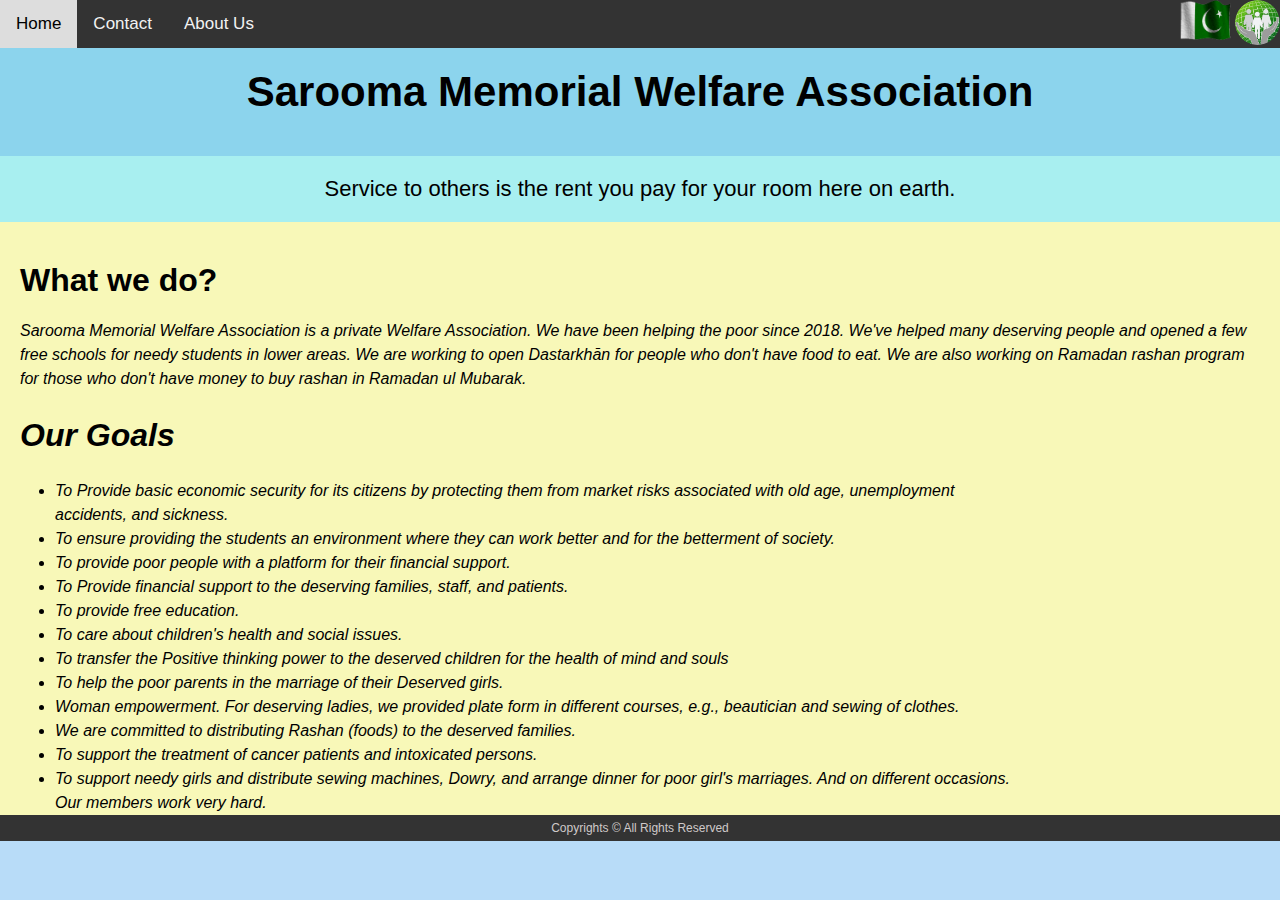
==== index.html @ 1d82fe00 "Update and rename Index.html to index.html" ====
<!DOCTYPE html>
<html lang="en">

<head>
    <meta charset="UTF-8">
    <meta http-equiv="X-UA-Compatible" content="IE=edge">
    <meta name="viewport" content="width=device-width, initial-scale=1.0">
    <link rel="stylesheet" href="Css/Style.css">
    <link rel="stylesheet" href="Css/media.css">
    <link class="oplo" rel="shortcut icon" href="dataImage/sarooma0.jpg" type="image/x-icon">
    <title>Sarooma Memorial Welfare Association</title>
</head>

<body>

    <!-- Navigation bar -->
    <div class="wrapper">
        <nav class="navbar">
            <a class="active" href="index.html">Home</a>
            <a href="contact.html">Contact</a>
            <a href="about.html">About Us</a>
            <img id="logo" src="dataImage/sarooma0.jpg" alt="logo">
            <img id="flag" src="dataImage/flag_pk.gif" alt="A Pakistan Flag">
        </nav>

    </div>
    <br>
    <!-- Container which contains all stuff -->

    <div class="container">

        <!-- section1 which contains heading and motto -->

        <div class="sections" id="section1">
            <div id="mainHeading">
                <h1>Sarooma Memorial Welfare Association</h1>
            </div>
            <div>
                <p class="motto">Service to others is the rent you pay for your room here on earth.</p>
            </div>
        </div>
    </div>

    <!-- section2 which contains information about organization  -->

    <div class="sections" id="section2">
        <div id="aboutUs">
            <h1 class="headings">What we do?</h1>
            <p id="aboutPara">
                Sarooma Memorial Welfare Association is a private Welfare Association. We have been helping the poor since 2018. We've helped many deserving people and opened a few free schools for needy students in lower areas. We are working to open Dastarkhān for
                people who don't have food to eat. We are also working on Ramadan rashan program for those who don't have money to buy rashan in Ramadan ul Mubarak.
            </p>
        </div>
    </div>

    <!-- section3 contains aims or goals of organization -->

    <div class="sections" id="section3">

        <div id="aimSec">
            <h1 class="headings">Our Goals</h1>
            <div class="aimPara">
                <p>
                    <ul id="aimList">
                        <li>To Provide basic economic security for its citizens by protecting them from market risks associated with old age, unemployment <br>accidents, and sickness.</li>
                        <li>To ensure providing the students an environment where they can work better and for the betterment of society.</li>
                        <li>To provide poor people with a platform for their financial support.</li>
                        <li>To Provide financial support to the deserving families, staff, and patients.</li>
                        <li>To provide free education.</li>
                        <li>To care about children's health and social issues.</li>
                        <li>To transfer the Positive thinking power to the deserved children for the health of mind and souls</li>
                        <li>To help the poor parents in the marriage of their Deserved girls.</li>
                        <li>Woman empowerment. For deserving ladies, we provided plate form in different courses, e.g., beautician and sewing of clothes.</li>
                        <li>We are committed to distributing Rashan (foods) to the deserved families.</li>
                        <li>To support the treatment of cancer patients and intoxicated persons.</li>
                        <li>To support needy girls and distribute sewing machines, Dowry, and arrange dinner for poor girl's marriages. And on different occasions. <br> Our members work very hard.</li>
                    </ul>
                </p>
            </div>
        </div>

    </div>
    <!-- the copyright thing -->

    <div class="copyright">
        Copyrights &copy; All Rights Reserved
    </div>

</body>

</html>
---- Css/Style.css ----
* {
    margin: 0%;
    padding: 0%;
}

body {
    font-family: 'Franklin Gothic Medium', 'Arial Narrow', Arial, sans-serif;
    background-color: rgba(137, 196, 244, 0.6);
    height: 100%;
}


/* Navigation Bar */

.navbar {
    z-index: 4;
    position: fixed;
    display: block;
    width: 100%;
    background-color: #333;
    overflow: hidden;
}

.navbar a {
    float: left;
    color: #f2f2f2;
    text-align: center;
    padding: 14px 16px;
    text-decoration: none;
    font-size: 17px;
    height: 70%;
}

.active {
    background-color: #04aa6d;
}

#logo {
    height: 45px;
    float: right;
    border-radius: 50px;
}

#flag {
    height: 40px;
    float: right;
}


/* Change the color of links on hover */

.navbar a:hover {
    background-color: #ddd;
    color: black;
}


/* Nabvar end */


/* container or webpage below navbar */

.container {
    margin-top: 30px;
    display: grid;
    grid-auto-flow: row;
}

.sections {
    height: 200px;
    /* border: #333 solid; */
}


/* section1 starts from here */

#section1 {
    height: 100%;
    background-color: rgb(140 212 237);
}

#mainHeading {
    margin-left: 10px;
    margin-right: 10px;
    padding-top: 20px;
    padding-bottom: 20px;
    font-size: 21px;
    text-align: center;
}

.motto {
    margin-top: 20px;
    font-size: 22px;
    padding-top: 20px;
    padding-bottom: 20px;
    text-align: center;
    background-color: #a8eff0;
}


/* section1 end */


/* section2 starts here */

#section2 {
    background-color: rgb(248, 248, 184);
    height: 100%;
}

#aboutUs {
    padding-top: 40px;
    margin-left: 20px;
    margin-right: 20px;
}

#aboutPara {
    padding-top: 20px;
    font-style: italic;
    line-height: 1.5;
}


/* section2 end */


/* section3 starts */

#section3 {
    background-color: rgb(248, 248, 184);
    height: 100%;
}


/* aimSec = whole element */

#aimSec {
    padding-top: 20px;
    margin-left: 20px;
    margin-right: 20px;
    border-radius: 10px;
    font-style: italic;
    line-height: 1.5;
}

.aimPara {
    margin-left: 20px;
    padding-top: 20px;
    padding-left: 15px;
}


/* The copyright thing */

.copyright {
    clear: both;
    text-align: center;
    font-size: 12px;
    height: 100%;
    padding: 6px;
    box-sizing: border-box;
    background-color: #333;
    color: #cfc9c9;
}


/* -------------------------------------------------------------------------------------------------------------------------------------------------------- */


/* aboutUs tab */

#io {
    margin-top: 50px;
    text-align: center;
}

.boxContainer {
    overflow: hidden;
    height: 100%;
    display: grid;
    margin-top: 30px;
    grid-template-columns: 1fr 1fr;
    justify-items: center;
    justify-content: center;
    row-gap: 8px;
    column-gap: 8px;
}

.cardBox {
    height: 250px;
    display: grid;
    grid-auto-flow: column;
    grid-template-columns: 180px 120px 250px;
    border: #333 solid;
    border-radius: 10px;
    box-sizing: border-box;
    background-color: rgb(140 212 237);
}

.card {
    display: flex;
    height: 100%;
    width: 100%;
    font-size: 17px;
}

.cardImg {
    justify-content: center;
    align-items: center;
}

.cardInfo {
    justify-content: center;
    align-items: center;
}

.cardInfo2 {
    margin-top: 93px;
    margin-left: 8px;
}

.img5 {
    height: 160px;
    width: 160px;
    object-fit: cover;
    border-radius: 100px;
}


/* ------------------------------------------------------------------------------------------------------------------------ */


/* contact page */

.container2 {
    margin-top: 30vh;
    display: grid;
    grid-auto-flow: column;
    justify-content: center;
    row-gap: 200px;
}

.pt1 {
    /* padding: 20px; */
}

.logos {
    margin-top: 6px;
    border-radius: 100px;
    height: 60px;
}

#fbLogo {
    border-radius: 200px;
}

#whatsappLogo {
    /* height: 43px; */
}

.pt2 {
    padding-left: 20px;
    font-size: 30px;
}

.pt3 {
    font-size: 30px;
    padding-left: 20px;
}

.social {
    margin-top: 17px;
}

#fb,
#insta,
#twitter {
    margin-top: 35px;
}

.socialLinks {
    margin-top: 17px;
}

.socialLinks a:link,
.socialLinks a:hover,
.socialLinks a:visited {
    color: black;
    text-decoration: none;
}

#fbLink,
#instaLink,
#twitterLink {
    margin-top: 35px;
}
.copyright-4{
    clear: both;
    text-align: center;
    font-size: 12px;
    padding: 6px;
    box-sizing: border-box;
    background-color: #333;
    color: #cfc9c9;
    margin-top: 160px;
    height: 70px;
    font-size: 30px;
    }
    /* .socialLink {
        text-align: center;

    } */
---- Css/media.css ----
/* Media queries */


/* tablet OR Mobile Landscape View */

@media (max-width:750px) {
    /* home tab */
    #section1 {
        height: 100%;
    }
    #mainHeading {
        font-size: 12.5px;
    }
    .headings {
        font-size: 25px
    }
    .aimPara {
        padding-left: 0px;
    }
    .motto {
        margin-top: 15px;
        font-size: 20px;
    }
    /* aboutUs tab */
    .boxContainer {
        grid-template-columns: 1fr 1fr;
    }
    .cardBox {
        height: 200px;
        /* width: 350px; */
        grid-template-columns: 100px 100px 135px;
    }
    .img5 {
        height: 100px;
        width: 100px;
    }
    .card {
        font-size: 13px;
    }
    .cardInfo {
        margin-left: 2px;
    }
    .cardInfo2 {
        margin-top: 75px;
    }
    .copyright-4 {
        margin-top: 190px;
        height: 254px;
    }
}


/* Mobile view */

@media (max-width:450px) {
    /* home tab */
    #flag {
        display: none;
    }
    .sections {
        font-size: 15px;
    }
    #section1 {
        height: 100%;
    }
    #mainHeading {
        font-size: 10px;
    }
    .headings {
        font-size: 20px
    }
    .motto {
        margin-top: 0px;
        padding: 10px;
        font-size: 15px;
    }
    #aboutUs {
        margin-left: 10px;
        margin-right: 10px;
    }
    #aimSec {
        margin-left: 10px;
        margin-right: 10px;
    }
    .aimPara {
        padding-left: 0px;
    }
    .copyright {
        font-size: 10px;
    }
    /* aboutUs tab */
    .boxContainer {
        grid-template-columns: 1fr;
    }
    .cardBox {
        height: 200px;
        /* width: 350px; */
        grid-template-columns: 100px 100px 135px;
    }
    .img5 {
        height: 100px;
        width: 100px;
    }
    .card {
        font-size: 13px;
    }
    .cardInfo {
        margin-left: 2px;
    }
    .cardInfo2 {
        margin-top: 75px;
    }
    .copyright-4 {
        height: 150px;
        width: 450px;
        margin-top: 411px;
        /* padding-top: 100px; */
    }
    .container2 {
        height: 150px;
         width: 150px;
        margin-left: 149px;
    }
    .pt2 {
        /* padding-left: 26px; */
        font-size: 26px;
    }
    
    .pt3 {
        font-size: 20px;
        padding-left: 20px;
    }
    .logos {
        height: 56px;
    }
}


/* For ultra small mobiles */

@media (max-width:364px) {
    /* home tab */
    /*  */
    /* aboutUs tab */
    .cardBox {
        height: 200px;
        width: 300px;
        grid-template-columns: 100px 90px 95px;
    }
    .copyright-4 {
        height: 123px;
        width: 450px;
        margin-top: 261px;
    }
    .container2 {
        height: 150px;
         width: 150px;
        margin-left: 140px;
    }
    .pt2 {
        padding-left: 20px;
        font-size: 20px;
    }
    
    .pt3 {
        font-size: 17px;
        padding-left: 20px;
    }
    .logos {
        height: 50px;
    }
}
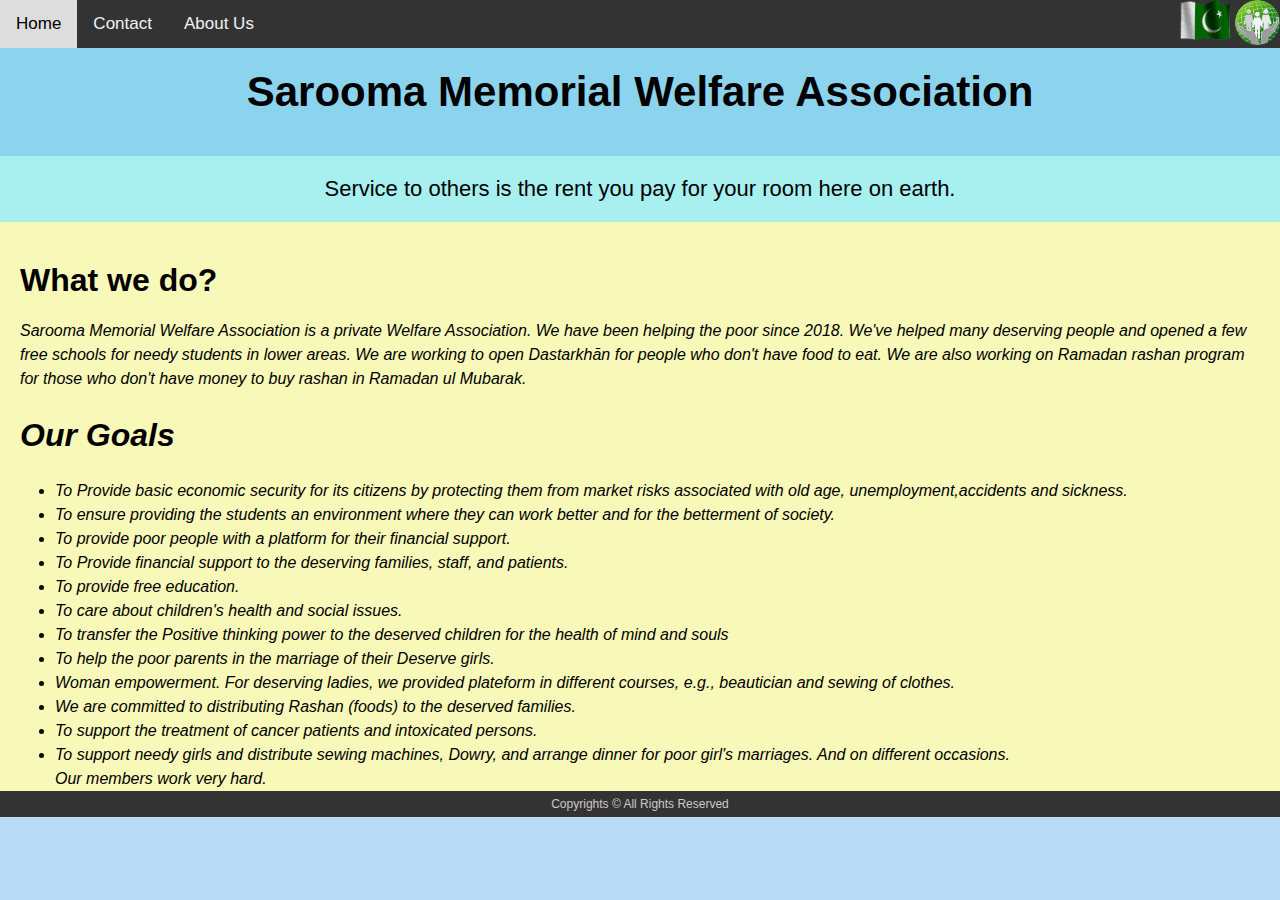
==== commit 13d3b9c5: "Update index.html" ====
--- a/index.html
+++ b/index.html
@@ -62,15 +62,15 @@
             <div class="aimPara">
                 <p>
                     <ul id="aimList">
-                        <li>To Provide basic economic security for its citizens by protecting them from market risks associated with old age, unemployment <br>accidents, and sickness.</li>
+                        <li>To Provide basic economic security for its citizens by protecting them from market risks associated with old age, unemployment,accidents and sickness.</li>
                         <li>To ensure providing the students an environment where they can work better and for the betterment of society.</li>
                         <li>To provide poor people with a platform for their financial support.</li>
                         <li>To Provide financial support to the deserving families, staff, and patients.</li>
                         <li>To provide free education.</li>
                         <li>To care about children's health and social issues.</li>
                         <li>To transfer the Positive thinking power to the deserved children for the health of mind and souls</li>
-                        <li>To help the poor parents in the marriage of their Deserved girls.</li>
-                        <li>Woman empowerment. For deserving ladies, we provided plate form in different courses, e.g., beautician and sewing of clothes.</li>
+                        <li>To help the poor parents in the marriage of their Deserve girls.</li>
+                        <li>Woman empowerment. For deserving ladies, we provided plateform in different courses, e.g., beautician and sewing of clothes.</li>
                         <li>We are committed to distributing Rashan (foods) to the deserved families.</li>
                         <li>To support the treatment of cancer patients and intoxicated persons.</li>
                         <li>To support needy girls and distribute sewing machines, Dowry, and arrange dinner for poor girl's marriages. And on different occasions. <br> Our members work very hard.</li>
--- a/Css/Style.css
+++ b/Css/Style.css
@@ -294,19 +294,8 @@
 #twitterLink {
     margin-top: 35px;
 }
-.copyright-4{
-    clear: both;
-    text-align: center;
-    font-size: 12px;
-    padding: 6px;
-    box-sizing: border-box;
-    background-color: #333;
-    color: #cfc9c9;
-    margin-top: 160px;
-    height: 70px;
-    font-size: 30px;
-    }
+
     /* .socialLink {
         text-align: center;
 
-    } */+    } */
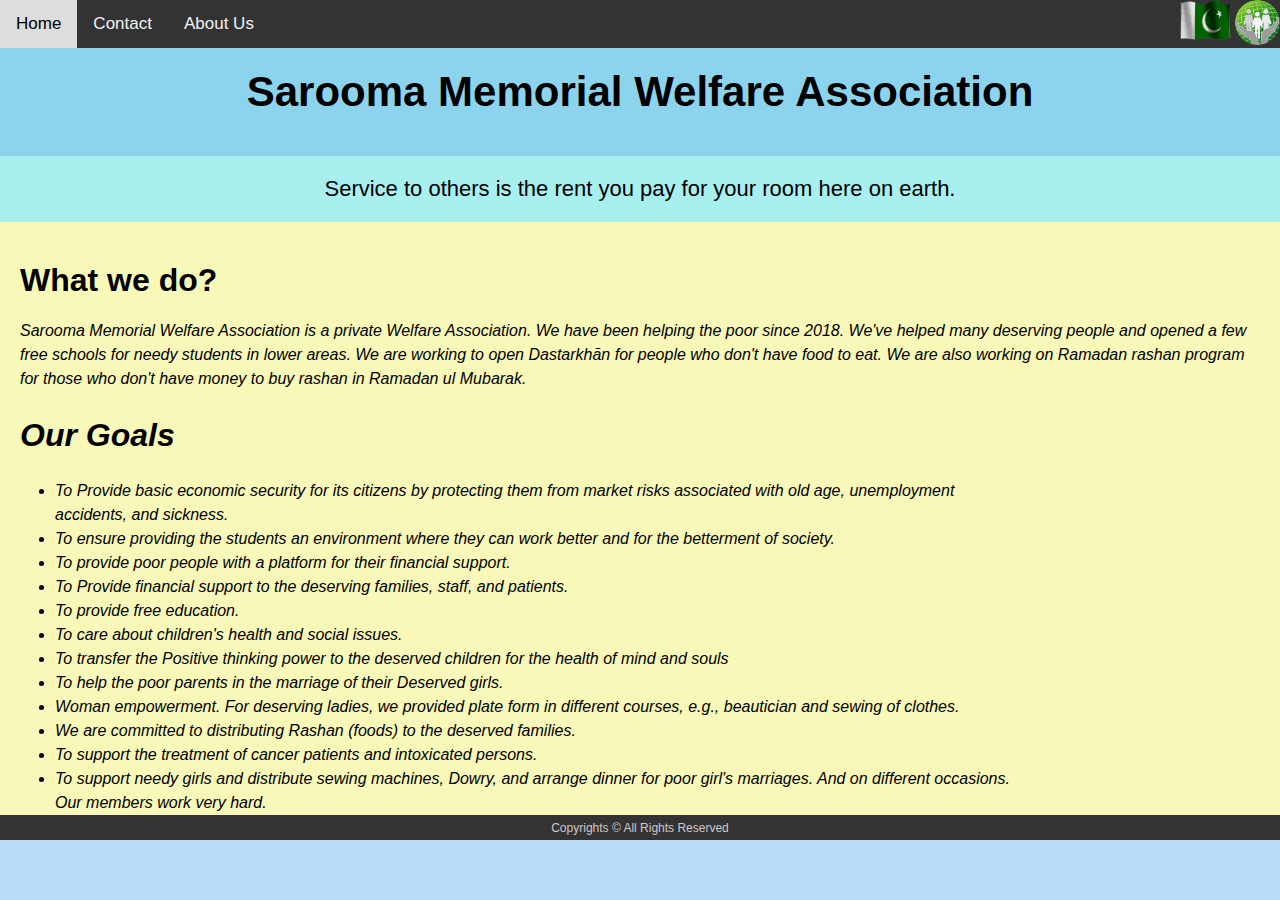
==== commit 9c405135: "Update index.html" ====
--- a/index.html
+++ b/index.html
@@ -62,15 +62,15 @@
             <div class="aimPara">
                 <p>
                     <ul id="aimList">
-                        <li>To Provide basic economic security for its citizens by protecting them from market risks associated with old age, unemployment,accidents and sickness.</li>
+                        <li>To Provide basic economic security for its citizens by protecting them from market risks associated with old age, unemployment <br>accidents, and sickness.</li>
                         <li>To ensure providing the students an environment where they can work better and for the betterment of society.</li>
                         <li>To provide poor people with a platform for their financial support.</li>
                         <li>To Provide financial support to the deserving families, staff, and patients.</li>
                         <li>To provide free education.</li>
                         <li>To care about children's health and social issues.</li>
                         <li>To transfer the Positive thinking power to the deserved children for the health of mind and souls</li>
-                        <li>To help the poor parents in the marriage of their Deserve girls.</li>
-                        <li>Woman empowerment. For deserving ladies, we provided plateform in different courses, e.g., beautician and sewing of clothes.</li>
+                        <li>To help the poor parents in the marriage of their Deserved girls.</li>
+                        <li>Woman empowerment. For deserving ladies, we provided plate form in different courses, e.g., beautician and sewing of clothes.</li>
                         <li>We are committed to distributing Rashan (foods) to the deserved families.</li>
                         <li>To support the treatment of cancer patients and intoxicated persons.</li>
                         <li>To support needy girls and distribute sewing machines, Dowry, and arrange dinner for poor girl's marriages. And on different occasions. <br> Our members work very hard.</li>
@@ -81,11 +81,11 @@
 
     </div>
     <!-- the copyright thing -->
-
-    <div class="copyright">
-        Copyrights &copy; All Rights Reserved
-    </div>
-
+    <footer id="footer">
+        <div class="copyright">
+            Copyrights &copy; All Rights Reserved
+        </div>
+    </footer>
 </body>
 
 </html>
--- a/Css/Style.css
+++ b/Css/Style.css
@@ -16,7 +16,7 @@
     z-index: 4;
     position: fixed;
     display: block;
-    width: 100%;
+    width: 100vw;
     background-color: #333;
     overflow: hidden;
 }
@@ -152,14 +152,18 @@
 
 /* The copyright thing */
 
+#footer {
+    position: relative;
+    clear: both;
+}
+
 .copyright {
-    clear: both;
+    background-color: #333;
     text-align: center;
     font-size: 12px;
-    height: 100%;
+    height: 25px;
     padding: 6px;
     box-sizing: border-box;
-    background-color: #333;
     color: #cfc9c9;
 }
 
@@ -235,13 +239,10 @@
 .container2 {
     margin-top: 30vh;
     display: grid;
+    height: 63.5vh;
     grid-auto-flow: column;
     justify-content: center;
-    row-gap: 200px;
-}
-
-.pt1 {
-    /* padding: 20px; */
+    /* padding-bottom: 141px; */
 }
 
 .logos {
@@ -252,10 +253,6 @@
 
 #fbLogo {
     border-radius: 200px;
-}
-
-#whatsappLogo {
-    /* height: 43px; */
 }
 
 .pt2 {
@@ -295,7 +292,8 @@
     margin-top: 35px;
 }
 
-    /* .socialLink {
+
+/* .socialLink {
         text-align: center;
 
     } */
--- a/Css/media.css
+++ b/Css/media.css
@@ -43,130 +43,115 @@
     .cardInfo2 {
         margin-top: 75px;
     }
-    .copyright-4 {
-        margin-top: 190px;
-        height: 254px;
+    /* Mobile view */
+    @media (max-width:450px) {
+        /* home tab */
+        #flag {
+            display: none;
+        }
+        .sections {
+            font-size: 15px;
+        }
+        #section1 {
+            height: 100%;
+        }
+        #mainHeading {
+            font-size: 10px;
+        }
+        .headings {
+            font-size: 20px
+        }
+        .motto {
+            margin-top: 0px;
+            padding: 10px;
+            font-size: 15px;
+        }
+        #aboutUs {
+            margin-left: 10px;
+            margin-right: 10px;
+        }
+        #aimSec {
+            margin-left: 10px;
+            margin-right: 10px;
+        }
+        .aimPara {
+            padding-left: 0px;
+        }
+        .copyright {
+            font-size: 10px;
+        }
+        /* aboutUs tab */
+        .boxContainer {
+            grid-template-columns: 1fr;
+        }
+        .cardBox {
+            height: 200px;
+            /* width: 350px; */
+            grid-template-columns: 100px 100px 135px;
+        }
+        .img5 {
+            height: 100px;
+            width: 100px;
+        }
+        .card {
+            font-size: 13px;
+        }
+        .cardInfo {
+            margin-left: 2px;
+        }
+        .cardInfo2 {
+            margin-top: 75px;
+        }
+        /* contact tab */
+        .container2 {
+            margin-top: 22vh;
+            height: 72vh;
+            /* width: 150px; */
+            margin-left: 10px;
+            margin-right: 10px;
+        }
+        .pt2 {
+            margin-left: -10px;
+            font-size: 16px;
+        }
+        .pt3 {
+            margin-left: -10px;
+            font-size: 16px;
+        }
+        .logos {
+            height: 43px;
+        }
+        .copyright {
+            padding-bottom: 35px;
+        }
+    }
+    /* For ultra small mobiles like iphone 4 */
+    @media (max-width:364px) {
+        /* home tab */
+        /*  */
+        /* aboutUs tab */
+        .cardBox {
+            height: 200px;
+            width: 300px;
+            grid-template-columns: 100px 90px 95px;
+        }
+        /* contact tab */
+        .container2 {
+            height: 70vh;
+            /* width: 150px; */
+            margin-left: 10px;
+            margin-right: 10px;
+        }
+        .pt2 {
+            margin-left: -10px;
+            font-size: 16px;
+        }
+        .pt3 {
+            margin-left: -10px;
+            font-size: 16px;
+        }
+        .logos {
+            height: 43px;
+        }
     }
 }
-
-
-/* Mobile view */
-
-@media (max-width:450px) {
-    /* home tab */
-    #flag {
-        display: none;
-    }
-    .sections {
-        font-size: 15px;
-    }
-    #section1 {
-        height: 100%;
-    }
-    #mainHeading {
-        font-size: 10px;
-    }
-    .headings {
-        font-size: 20px
-    }
-    .motto {
-        margin-top: 0px;
-        padding: 10px;
-        font-size: 15px;
-    }
-    #aboutUs {
-        margin-left: 10px;
-        margin-right: 10px;
-    }
-    #aimSec {
-        margin-left: 10px;
-        margin-right: 10px;
-    }
-    .aimPara {
-        padding-left: 0px;
-    }
-    .copyright {
-        font-size: 10px;
-    }
-    /* aboutUs tab */
-    .boxContainer {
-        grid-template-columns: 1fr;
-    }
-    .cardBox {
-        height: 200px;
-        /* width: 350px; */
-        grid-template-columns: 100px 100px 135px;
-    }
-    .img5 {
-        height: 100px;
-        width: 100px;
-    }
-    .card {
-        font-size: 13px;
-    }
-    .cardInfo {
-        margin-left: 2px;
-    }
-    .cardInfo2 {
-        margin-top: 75px;
-    }
-    .copyright-4 {
-        height: 150px;
-        width: 450px;
-        margin-top: 411px;
-        /* padding-top: 100px; */
-    }
-    .container2 {
-        height: 150px;
-         width: 150px;
-        margin-left: 149px;
-    }
-    .pt2 {
-        /* padding-left: 26px; */
-        font-size: 26px;
-    }
-    
-    .pt3 {
-        font-size: 20px;
-        padding-left: 20px;
-    }
-    .logos {
-        height: 56px;
-    }
-}
-
-
-/* For ultra small mobiles */
-
-@media (max-width:364px) {
-    /* home tab */
-    /*  */
-    /* aboutUs tab */
-    .cardBox {
-        height: 200px;
-        width: 300px;
-        grid-template-columns: 100px 90px 95px;
-    }
-    .copyright-4 {
-        height: 123px;
-        width: 450px;
-        margin-top: 261px;
-    }
-    .container2 {
-        height: 150px;
-         width: 150px;
-        margin-left: 140px;
-    }
-    .pt2 {
-        padding-left: 20px;
-        font-size: 20px;
-    }
-    
-    .pt3 {
-        font-size: 17px;
-        padding-left: 20px;
-    }
-    .logos {
-        height: 50px;
-    }
-}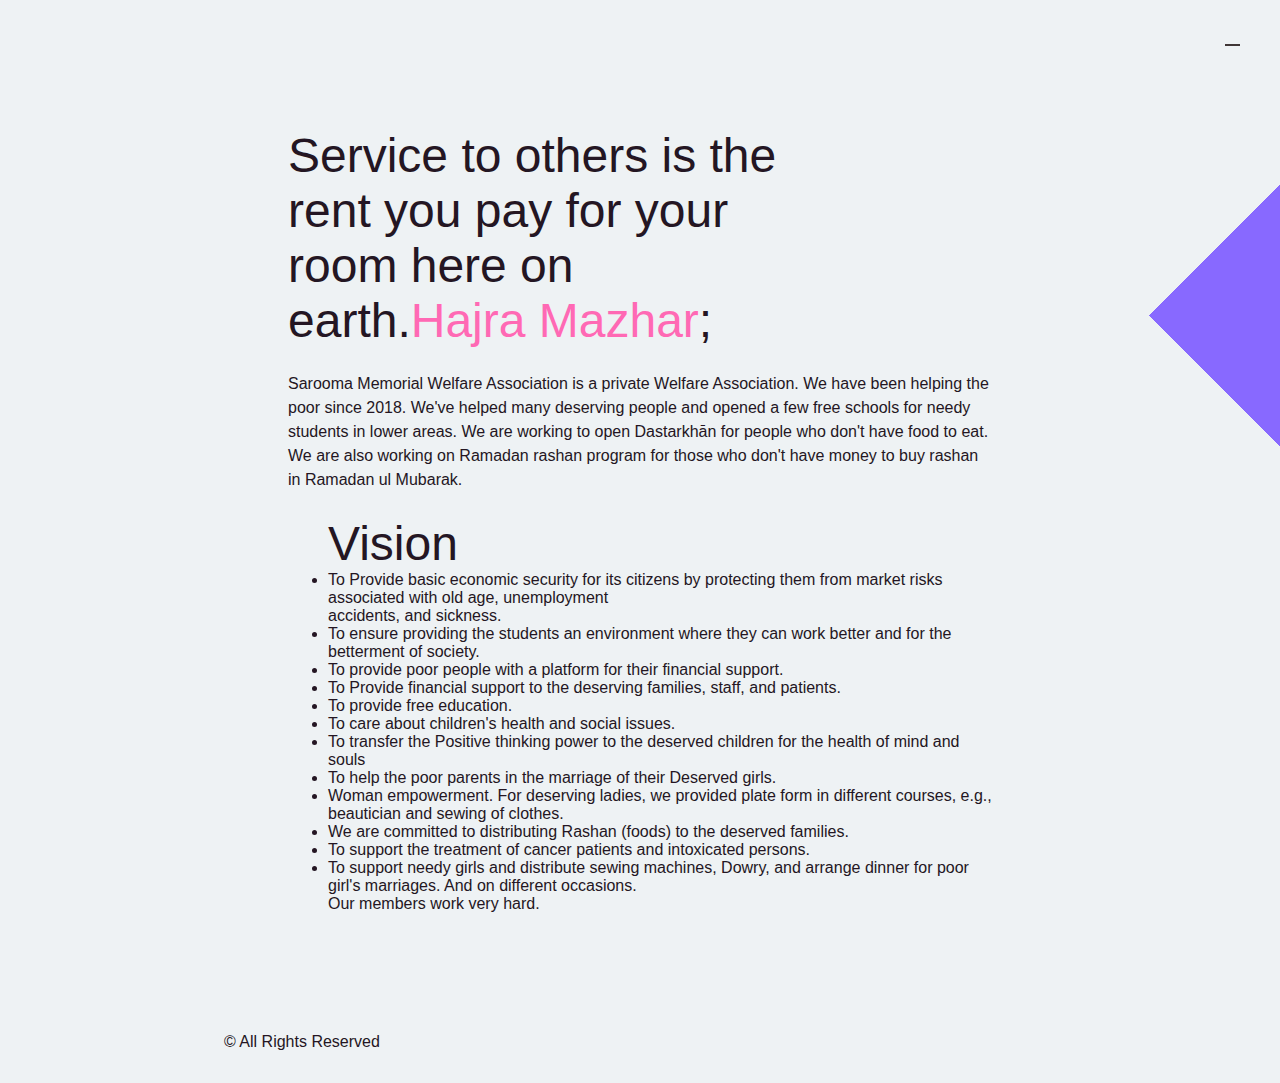
==== commit 80df1832: "Add files via upload" ====
--- a/index.html
+++ b/index.html
@@ -1,91 +1,108 @@
 <!DOCTYPE html>
 <html lang="en">
-
 <head>
     <meta charset="UTF-8">
     <meta http-equiv="X-UA-Compatible" content="IE=edge">
     <meta name="viewport" content="width=device-width, initial-scale=1.0">
-    <link rel="stylesheet" href="Css/Style.css">
-    <link rel="stylesheet" href="Css/media.css">
+    <link rel="stylesheet" href="css/Style.css">
     <link class="oplo" rel="shortcut icon" href="dataImage/sarooma0.jpg" type="image/x-icon">
     <title>Sarooma Memorial Welfare Association</title>
 </head>
-
 <body>
-
-    <!-- Navigation bar -->
-    <div class="wrapper">
-        <nav class="navbar">
-            <a class="active" href="index.html">Home</a>
-            <a href="contact.html">Contact</a>
-            <a href="about.html">About Us</a>
-            <img id="logo" src="dataImage/sarooma0.jpg" alt="logo">
-            <img id="flag" src="dataImage/flag_pk.gif" alt="A Pakistan Flag">
-        </nav>
-
-    </div>
-    <br>
-    <!-- Container which contains all stuff -->
-
-    <div class="container">
-
-        <!-- section1 which contains heading and motto -->
-
-        <div class="sections" id="section1">
-            <div id="mainHeading">
-                <h1>Sarooma Memorial Welfare Association</h1>
-            </div>
-            <div>
-                <p class="motto">Service to others is the rent you pay for your room here on earth.</p>
-            </div>
-        </div>
-    </div>
-
-    <!-- section2 which contains information about organization  -->
-
-    <div class="sections" id="section2">
-        <div id="aboutUs">
-            <h1 class="headings">What we do?</h1>
-            <p id="aboutPara">
-                Sarooma Memorial Welfare Association is a private Welfare Association. We have been helping the poor since 2018. We've helped many deserving people and opened a few free schools for needy students in lower areas. We are working to open Dastarkhān for
-                people who don't have food to eat. We are also working on Ramadan rashan program for those who don't have money to buy rashan in Ramadan ul Mubarak.
-            </p>
-        </div>
-    </div>
-
-    <!-- section3 contains aims or goals of organization -->
-
-    <div class="sections" id="section3">
-
-        <div id="aimSec">
-            <h1 class="headings">Our Goals</h1>
-            <div class="aimPara">
-                <p>
-                    <ul id="aimList">
-                        <li>To Provide basic economic security for its citizens by protecting them from market risks associated with old age, unemployment <br>accidents, and sickness.</li>
-                        <li>To ensure providing the students an environment where they can work better and for the betterment of society.</li>
-                        <li>To provide poor people with a platform for their financial support.</li>
-                        <li>To Provide financial support to the deserving families, staff, and patients.</li>
-                        <li>To provide free education.</li>
-                        <li>To care about children's health and social issues.</li>
-                        <li>To transfer the Positive thinking power to the deserved children for the health of mind and souls</li>
-                        <li>To help the poor parents in the marriage of their Deserved girls.</li>
-                        <li>Woman empowerment. For deserving ladies, we provided plate form in different courses, e.g., beautician and sewing of clothes.</li>
-                        <li>We are committed to distributing Rashan (foods) to the deserved families.</li>
-                        <li>To support the treatment of cancer patients and intoxicated persons.</li>
-                        <li>To support needy girls and distribute sewing machines, Dowry, and arrange dinner for poor girl's marriages. And on different occasions. <br> Our members work very hard.</li>
-                    </ul>
-                </p>
-            </div>
-        </div>
-
-    </div>
-    <!-- the copyright thing -->
-    <footer id="footer">
-        <div class="copyright">
-            Copyrights &copy; All Rights Reserved
-        </div>
-    </footer>
+    <nav class="nav">
+        <input class="nav__trigger-input" type="checkbox" id="trigger" aria-label="open the navigation"/>
+        <label class="nav__trigger-finger" for="trigger" style="color:rgb(63, 54, 54) ;">
+          <span></i></span>
+        </label>
+        <ul class="nav__list">
+          <li class="nav__item">
+            <a href="index.html" class="nav__link">
+              <span class="nav__text">
+                Home
+              </span>
+            </a>
+          </li>
+          <li class="nav__item">
+            <a href="contact info.html" class="nav__link">
+              <span class="nav__text">
+                Contact Us
+              </span>
+            </a>
+            <input class="nav__submenu-trigger-input" type="checkbox" id="submenu-trigger" />
+            <label class="nav__submenu-trigger-finger" for="submenu-trigger"></label>
+            <ul class="nav__list-child">
+              <li class="nav__item">
+                <a href="#hoi" class="nav__link">
+                  <span class="nav__text">
+                    About me
+                  </span>
+                </a>
+              </li>
+              <li class="nav__item">
+                <a href="#hoi" class="nav__link">
+                  <span class="nav__text">
+                    About meerkats
+                  </span>
+                </a>
+              </li>
+            </ul>
+          </li>
+          <!-- <li class="nav__item">
+            <a href="events.html" class="nav__link">
+              <span class="nav__text">
+                Events
+              </span>
+            </a>
+          </li> -->
+          <li class="nav__item">
+            <a href="about us.html" class="nav__link">
+              <span class="nav__text">
+                About Us 
+              </span>
+            </a>
+          </li>
+          <!-- <li class="nav__item">
+            <a href="#hoi" class="nav__link">
+              <span class="nav__text">
+                Contact
+              </span>
+            </a>
+          </li> -->
+        </ul>
+      </nav>
+      
+      <main>
+        <h1>
+            Service to others is the rent you pay for your room here on earth.<span>Hajra Mazhar</span>;
+        </h1>
+        <p>
+            Sarooma Memorial Welfare Association is a private Welfare Association. We have been helping the poor since 2018. We've helped many deserving people and opened a few free schools for needy students in lower areas. We are working to open Dastarkhān for people who don't have food to eat. We are also working on Ramadan rashan program for those who don't have money to buy rashan in Ramadan ul Mubarak.
+            
+        </p>
+        <p>
+          <ul id="aimList">
+            <h1>Vision</h1>
+            <li>To Provide basic economic security for its citizens by protecting them from market risks associated with old age, unemployment <br>accidents, and sickness.</li>
+            <li>To ensure providing the students an environment where they can work better and for the betterment of society.</li>
+            <li>To provide poor people with a platform for their financial support.</li>
+            <li>To Provide financial support to the deserving families, staff, and patients.</li>
+            <li>To provide free education.</li>
+            <li>To care about children's health and social issues.</li>
+            <li>To transfer the Positive thinking power to the deserved children for the health of mind and souls</li>
+            <li>To help the poor parents in the marriage of their Deserved girls.</li>
+            <li>Woman empowerment. For deserving ladies, we provided plate form in different courses, e.g., beautician and sewing of clothes.</li>
+            <li>We are committed to distributing Rashan (foods) to the deserved families.</li>
+            <li>To support the treatment of cancer patients and intoxicated persons.</li>
+            <li>To support needy girls and distribute sewing machines, Dowry, and arrange dinner for poor girl's marriages. And on different occasions. <br> Our members work very hard.</li>
+        </ul>
+        </p>
+        <p>
+ 
+        </p>
+      </main>
+      &#169;
+      
+      
+      All Rights Reserved
 </body>
-
-</html>
+</html>--- a/css/Style.css
+++ b/css/Style.css
@@ -0,0 +1,427 @@
+body{
+  background-color: skyblue;
+}
+* {
+  margin: 0;
+  box-sizing: border-box;
+  font-family: HelveticaNeue, Helvetica, sans-serif;
+}
+.nav {
+  color: white;
+}
+.nav__trigger-finger {
+  position: fixed;
+  top: 0;
+  right: 0;
+  z-index: 10;
+  display: flex;
+  align-items: center;
+  width: 15px;
+  height: 10px;
+  margin: 40px;
+  color: rgb(49, 14, 32);
+}
+.nav__trigger-finger::before {
+
+  position: absolute;
+  top: -5px;
+  left: -5px;
+  bottom: -5px;
+  right: -5px;
+  background: hotpink;
+  opacity: 0;
+  z-index: -1;
+  transition: opacity 0.3s cubic-bezier(0.75, 0, 0.25, 1);
+}
+.nav__trigger-finger span {
+  display: block;
+  width: 100%;
+  height: 2px;
+  transition: transform 1s cubic-bezier(0.75, 0, 0.25, 1);
+  background: currentColor;
+}
+.nav__trigger-finger span::before, .nav__trigger-finger span::after {
+ 
+  position: absolute;
+  left: 0;
+  right: 0;
+  display: block;
+  height: 2px;
+  background: currentColor;
+  transition: transform 0.4s cubic-bezier(0.75, 0, 0.25, 1), top 0.4s 0.4s cubic-bezier(0.75, 0, 0.25, 1), background 0.2s cubic-bezier(0.75, 0, 0.25, 1);
+}
+.nav__trigger-finger span::before {
+  top: 0;
+}
+.nav__trigger-finger span::after {
+  top: calc(100% - 2px);
+}
+.nav__trigger-input, .nav__submenu-trigger-input {
+  opacity: 0;
+  width: 0;
+  height: 0;
+  appearance: none;
+  position: fixed;
+}
+.nav__trigger-input:focus + label {
+  color: white;
+}
+.nav__trigger-input:focus + label::before {
+  opacity: 1;
+}
+.nav__trigger-input:checked + label {
+  height: 10px;
+  color: white;
+}
+.nav__trigger-input:checked + label span {
+  transform: rotate(45deg);
+}
+.nav__trigger-input:checked + label span::before, .nav__trigger-input:checked + label span::after {
+  top: calc(50% - 1px);
+  transition: transform 0.4s 0.4s cubic-bezier(0.75, 0, 0.25, 1), top 0.4s cubic-bezier(0.75, 0, 0.25, 1), background 0.2s cubic-bezier(0.75, 0, 0.25, 1);
+}
+.nav__trigger-input:checked + label span::after {
+  transform: rotate(90deg);
+}
+.nav__trigger-input:checked ~ ul {
+  z-index: 9;
+  transform: none;
+  transition: 0.5s cubic-bezier(0.75, 0, 0.25, 1);
+}
+.nav__list {
+  position: fixed;
+  overflow-y: scroll;
+  top: 0;
+  left: 0;
+  bottom: 0;
+  right: 0;
+  z-index: -1;
+  background: #8869ff;
+  font-size: 4rem;
+  padding: 40px;
+  transform: translate(100vw) rotate(45deg);
+  transition: 0.2s cubic-bezier(0.75, 0, 0.25, 1);
+}
+.nav__item {
+  list-style: none;
+}
+.nav__item + .nav__item {
+  margin-top: 20px;
+}
+.nav__submenu-trigger-input:checked + label::after {
+  transform: translateY(10px);
+}
+.nav__submenu-trigger-input:checked ~ ul {
+  display: block;
+}
+.nav__submenu-trigger-input:focus + label::after {
+  transform: translateY(5px);
+}
+.nav__submenu-trigger-finger::after {
+  display: inline-block;
+  border: 10px solid transparent;
+  border-top-color: white;
+  transition: 0.4s cubic-bezier(0.75, 0, 0.25, 1);
+}
+.nav__link {
+  text-decoration: none;
+  color: inherit;
+}
+.nav__list-child {
+  display: none;
+  font-size: 2rem;
+  margin-top: 10px;
+  padding-left: 2rem;
+}
+main {
+  padding: 6rem 4rem;
+}
+main h1 {
+  font-size: 3rem;
+  font-weight: normal;
+}
+main h1 span {
+  color: hotpink;
+}
+main p {
+  line-height: 1.5;
+  margin-top: 1.5rem;
+}
+#nav_1{
+  font-size: 3.6rem;
+}
+.container2 {
+  margin-top: 30vh;
+  display: grid;
+  height: 63.5vh;
+  grid-auto-flow: column;
+  justify-content: center;
+  /* padding-bottom: 141px; */
+}
+
+.logos {
+  margin-top: 6px;
+  border-radius: 100px;
+  height: 60px;
+}
+
+#fbLogo {
+  border-radius: 200px;
+}
+
+.pt2 {
+  padding-left: 20px;
+  font-size: 30px;
+}
+
+.pt3 {
+  font-size: 30px;
+  padding-left: 20px;
+}
+
+.social {
+  margin-top: 17px;
+}
+
+#fb,
+#insta,
+#twitter {
+  margin-top: 35px;
+}
+
+.socialLinks {
+  margin-top: 17px;
+}
+
+.socialLinks a:link,
+.socialLinks a:hover,
+.socialLinks a:visited {
+  color: black;
+  text-decoration: none;
+}
+
+#fbLink,
+#instaLink,
+#twitterLink {
+  margin-top: 35px;
+}
+
+
+/* .socialLink {
+      text-align: center;
+  } */
+    /* For ultra small mobiles like iphone 4 */
+    @media (max-width:364px) {
+      /* contact tab */
+      .container2 {
+          height: 70vh;
+          /* width: 150px; */
+          margin-left: 10px;
+          margin-right: 10px;
+      }
+      .pt2 {
+          margin-left: -10px;
+          font-size: 16px;
+      }
+      .pt3 {
+          margin-left: -10px;
+          font-size: 16px;
+      }
+      .logos {
+          height: 43px;
+      }
+  }
+/* Media queries */
+
+  /* Mobile view */
+  @media (max-width:450px) {
+
+      /* contact tab */
+      .container2 {
+          margin-top: 22vh;
+          height: 72vh;
+          /* width: 150px; */
+          margin-left: 10px;
+          margin-right: 10px;
+      }
+      .pt2 {
+          margin-left: -10px;
+          font-size: 16px;
+      }
+      .pt3 {
+          margin-left: -10px;
+          font-size: 16px;
+      }
+      .logos {
+          height: 43px;
+      }
+
+    }
+  /* events */
+ /* Globals */
+body {
+  font-family: "Inter", sans-serif;
+  max-width: 55rem;
+  padding: 2rem 1.5rem;
+  margin: 0 auto;
+  color: #241623;
+  background: #eef2f4;
+}
+
+h1 {
+  font-weight: 900;
+  font-size: 2.7rem;
+  max-width: 20ch;
+}
+
+.p {
+  max-width: 60ch;
+}
+
+#a {
+  color: currentcolor;
+}
+
+/* Utilities */
+.auto-grid {
+  display: grid;
+  grid-template-columns: repeat(
+    auto-fill,
+    minmax(var(--auto-grid-min-size, 14rem), 1fr)
+  );
+  grid-gap: var(--auto-grid-gap, 0);
+  padding: 0;
+}
+
+.flow > * + * {
+  margin-top: var(--flow-space, 1em);
+}
+
+/* Composition */
+.team {
+  --flow-space: 2em;
+}
+
+/* Blocks */
+.profile {
+  display: flex;
+  flex-direction: column;
+  justify-content: flex-end;
+  aspect-ratio: 1/1;
+  position: relative;
+  padding: 1.5rem;
+  color: #ffffff;
+  backface-visibility: hidden;
+  text-decoration: none;
+  overflow: hidden;
+}
+
+.profile::before,
+.profile::after {
+  content: "";
+  width: 100%;
+  height: 100%;
+  position: absolute;
+  /*inset: 0;*/
+  top: 0;
+  left: 0;
+}
+
+.profile::before {
+  background: linear-gradient(
+    to top,
+    hsl(0 0% 0% / 0.79) 0%,
+    hsl(0 0% 0% / 0.787) 7.8%,
+    hsl(0 0% 0% / 0.779) 14.4%,
+    hsl(0 0% 0% / 0.765) 20.2%,
+    hsl(0 0% 0% / 0.744) 25.3%,
+    hsl(0 0% 0% / 0.717) 29.9%,
+    hsl(0 0% 0% / 0.683) 34.3%,
+    hsl(0 0% 0% / 0.641) 38.7%,
+    hsl(0 0% 0% / 0.592) 43.3%,
+    hsl(0 0% 0% / 0.534) 48.4%,
+    hsl(0 0% 0% / 0.468) 54.1%,
+    hsl(0 0% 0% / 0.393) 60.6%,
+    hsl(0 0% 0% / 0.31) 68.3%,
+    hsl(0 0% 0% / 0.216) 77.3%,
+    hsl(0 0% 0% / 0.113) 87.7%,
+    hsl(0 0% 0% / 0) 100%
+  );
+  transition: 300ms opacity linear;
+}
+
+.profile::after {
+  background: linear-gradient(
+    45deg,
+    hsl(5 97% 63% / 0.7) 0,
+    hsl(5 97% 63% / 0) 100%
+  );
+  opacity: 0;
+  transition: 300ms opacity linear;
+}
+
+.profile > * {
+  z-index: 1;
+}
+
+.profile img {
+  width: 100%;
+  height: 100%;
+  position: absolute;
+  top: 0;
+  left: 0;
+  margin: 0;
+  z-index: -1;
+  object-fit: cover;
+  /* filter: grayscale(1); */
+  transition: filter 200ms ease, transform 250ms linear;
+}
+
+.profile h2,
+.profile p {
+  transform: translateY(2ex);
+}
+
+.profile h2 {
+  font-size: 1.7rem;
+  line-height: 1.2;
+  font-weight: 900;
+  letter-spacing: 0.03ch;
+  transition: 300ms transform ease;
+}
+
+.profile p {
+  font-size: 1.2rem;
+  font-weight: 500;
+}
+
+.profile p {
+  opacity: 0;
+  transition: 300ms opacity linear, 300ms transform ease-in-out;
+}
+
+.profile:focus {
+  outline: 0.5rem solid white;
+  outline-offset: -0.5rem;
+}
+
+.profile:hover :is(h2, p),
+.profile:focus :is(h2, p) {
+  transform: none;
+}
+
+.profile:hover::after,
+.profile:focus::after,
+.profile:hover::before,
+.profile:focus::before {
+  opacity: 0.7;
+}
+
+.profile:hover p,
+.profile:focus p {
+  opacity: 1;
+  transition-delay: 200ms;
+}
+.i{
+  margin-top: 2px;
+}
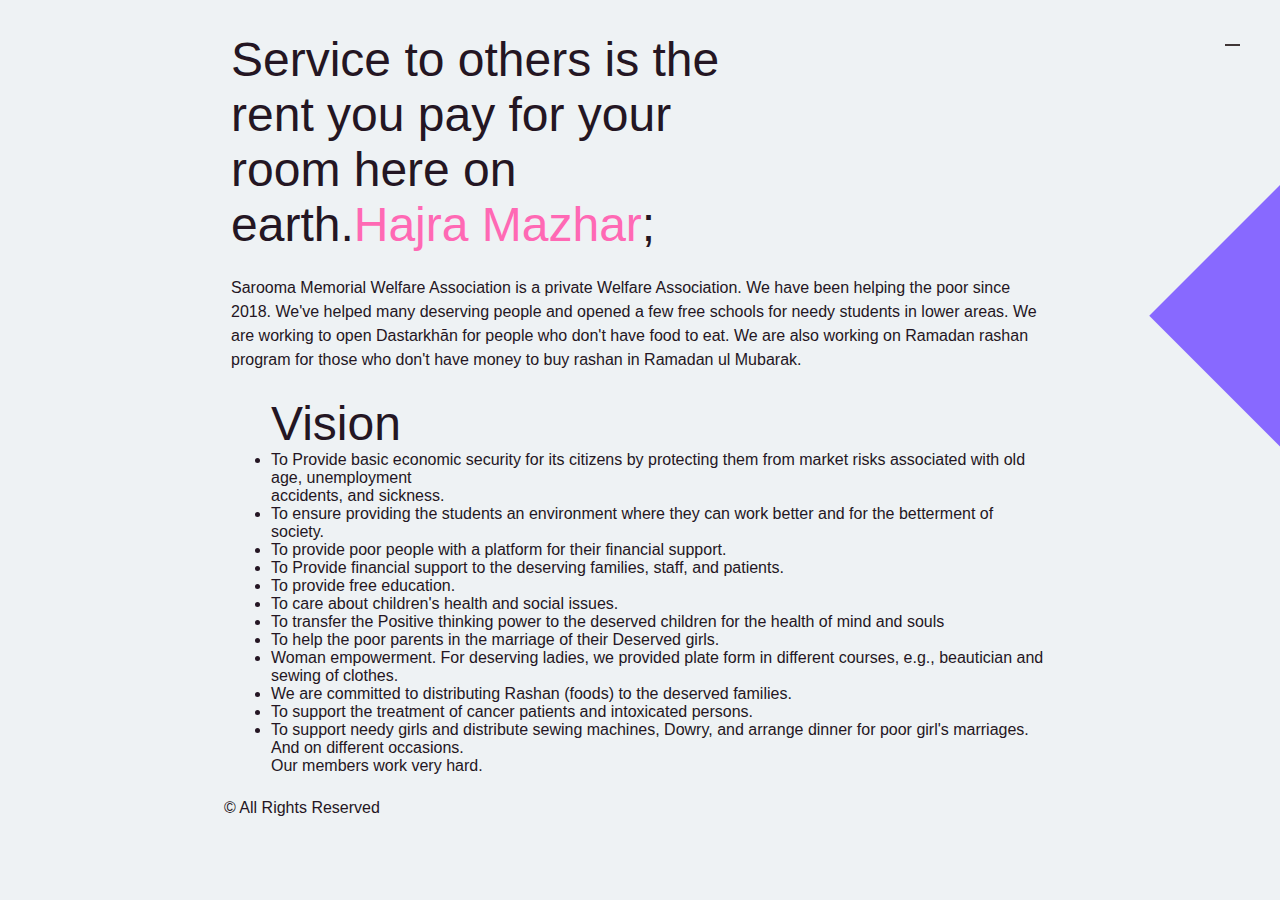
==== commit 64d268bb: "Add files via upload" ====
--- a/index.html
+++ b/index.html
@@ -1,108 +1,125 @@
 <!DOCTYPE html>
 <html lang="en">
+
 <head>
-    <meta charset="UTF-8">
-    <meta http-equiv="X-UA-Compatible" content="IE=edge">
-    <meta name="viewport" content="width=device-width, initial-scale=1.0">
-    <link rel="stylesheet" href="css/Style.css">
-    <link class="oplo" rel="shortcut icon" href="dataImage/sarooma0.jpg" type="image/x-icon">
-    <title>Sarooma Memorial Welfare Association</title>
+  <meta charset="UTF-8">
+  <meta http-equiv="X-UA-Compatible" content="IE=edge">
+  <meta name="viewport" content="width=device-width, initial-scale=1.0">
+  <link rel="stylesheet" href="css/Style.css">
+  <link class="oplo" rel="shortcut icon" href="dataImage/sarooma0.jpg" type="image/x-icon">
+  <meta name="title" content="Sarooma Memorial">
+  <meta name="description"
+    content="Sarooma Memorial Welfare Association is a private Welfare Association. We have been helping the poor since 2018.">
+  <meta name="keywords" content="sarooma memorial,sarooma memorial welfare,saoorma">
+  <meta name="robots" content="index, follow">
+  <meta name="language" content="English">
+  <meta name="author" content="Hajra mazahar">
+  <title>Sarooma Memorial Welfare Association</title>
 </head>
+
 <body>
-    <nav class="nav">
-        <input class="nav__trigger-input" type="checkbox" id="trigger" aria-label="open the navigation"/>
-        <label class="nav__trigger-finger" for="trigger" style="color:rgb(63, 54, 54) ;">
-          <span></i></span>
-        </label>
-        <ul class="nav__list">
+  <nav class="nav">
+    <input class="nav__trigger-input" type="checkbox" id="trigger" aria-label="open the navigation" />
+    <label class="nav__trigger-finger" for="trigger" style="color:rgb(63, 54, 54) ;">
+      <span></i></span>
+    </label>
+    <ul class="nav__list">
+      <li class="nav__item">
+        <a href="index.html" class="nav__link">
+          <span class="nav__text">
+            Home
+          </span>
+        </a>
+      </li>
+      <li class="nav__item">
+        <a href="contact info.html" class="nav__link">
+          <span class="nav__text">
+            Contact Us
+          </span>
+        </a>
+        <input class="nav__submenu-trigger-input" type="checkbox" id="submenu-trigger" />
+        <label class="nav__submenu-trigger-finger" for="submenu-trigger"></label>
+        <ul class="nav__list-child">
           <li class="nav__item">
-            <a href="index.html" class="nav__link">
+            <a href="#hoi" class="nav__link">
               <span class="nav__text">
-                Home
+                About me
               </span>
             </a>
           </li>
           <li class="nav__item">
-            <a href="contact info.html" class="nav__link">
+            <a href="#hoi" class="nav__link">
               <span class="nav__text">
-                Contact Us
+                About meerkats
               </span>
             </a>
-            <input class="nav__submenu-trigger-input" type="checkbox" id="submenu-trigger" />
-            <label class="nav__submenu-trigger-finger" for="submenu-trigger"></label>
-            <ul class="nav__list-child">
-              <li class="nav__item">
-                <a href="#hoi" class="nav__link">
-                  <span class="nav__text">
-                    About me
-                  </span>
-                </a>
-              </li>
-              <li class="nav__item">
-                <a href="#hoi" class="nav__link">
-                  <span class="nav__text">
-                    About meerkats
-                  </span>
-                </a>
-              </li>
-            </ul>
           </li>
-          <!-- <li class="nav__item">
+        </ul>
+      </li>
+      <!-- <li class="nav__item">
             <a href="events.html" class="nav__link">
               <span class="nav__text">
                 Events
               </span>
             </a>
           </li> -->
-          <li class="nav__item">
-            <a href="about us.html" class="nav__link">
-              <span class="nav__text">
-                About Us 
-              </span>
-            </a>
-          </li>
-          <!-- <li class="nav__item">
+      <li class="nav__item">
+        <a href="about us.html" class="nav__link">
+          <span class="nav__text">
+            About Us
+          </span>
+        </a>
+      </li>
+      <!-- <li class="nav__item">
             <a href="#hoi" class="nav__link">
               <span class="nav__text">
                 Contact
               </span>
             </a>
           </li> -->
-        </ul>
-      </nav>
-      
-      <main>
-        <h1>
-            Service to others is the rent you pay for your room here on earth.<span>Hajra Mazhar</span>;
-        </h1>
-        <p>
-            Sarooma Memorial Welfare Association is a private Welfare Association. We have been helping the poor since 2018. We've helped many deserving people and opened a few free schools for needy students in lower areas. We are working to open Dastarkhān for people who don't have food to eat. We are also working on Ramadan rashan program for those who don't have money to buy rashan in Ramadan ul Mubarak.
-            
-        </p>
-        <p>
-          <ul id="aimList">
-            <h1>Vision</h1>
-            <li>To Provide basic economic security for its citizens by protecting them from market risks associated with old age, unemployment <br>accidents, and sickness.</li>
-            <li>To ensure providing the students an environment where they can work better and for the betterment of society.</li>
-            <li>To provide poor people with a platform for their financial support.</li>
-            <li>To Provide financial support to the deserving families, staff, and patients.</li>
-            <li>To provide free education.</li>
-            <li>To care about children's health and social issues.</li>
-            <li>To transfer the Positive thinking power to the deserved children for the health of mind and souls</li>
-            <li>To help the poor parents in the marriage of their Deserved girls.</li>
-            <li>Woman empowerment. For deserving ladies, we provided plate form in different courses, e.g., beautician and sewing of clothes.</li>
-            <li>We are committed to distributing Rashan (foods) to the deserved families.</li>
-            <li>To support the treatment of cancer patients and intoxicated persons.</li>
-            <li>To support needy girls and distribute sewing machines, Dowry, and arrange dinner for poor girl's marriages. And on different occasions. <br> Our members work very hard.</li>
-        </ul>
-        </p>
-        <p>
- 
-        </p>
-      </main>
-      &#169;
-      
-      
-      All Rights Reserved
+    </ul>
+  </nav>
+
+  <main id="oooo">
+    <h1>
+      Service to others is the rent you pay for your room here on earth.<span>Hajra Mazhar</span>;
+    </h1>
+    <p>
+      Sarooma Memorial Welfare Association is a private Welfare Association. We have been helping the poor since 2018.
+      We've helped many deserving people and opened a few free schools for needy students in lower areas. We are working
+      to open Dastarkhān for people who don't have food to eat. We are also working on Ramadan rashan program for those
+      who don't have money to buy rashan in Ramadan ul Mubarak.
+
+    </p>
+    <p>
+    <ul id="aimList">
+      <h1>Vision</h1>
+      <li>To Provide basic economic security for its citizens by protecting them from market risks associated with old
+        age, unemployment <br>accidents, and sickness.</li>
+      <li>To ensure providing the students an environment where they can work better and for the betterment of society.
+      </li>
+      <li>To provide poor people with a platform for their financial support.</li>
+      <li>To Provide financial support to the deserving families, staff, and patients.</li>
+      <li>To provide free education.</li>
+      <li>To care about children's health and social issues.</li>
+      <li>To transfer the Positive thinking power to the deserved children for the health of mind and souls</li>
+      <li>To help the poor parents in the marriage of their Deserved girls.</li>
+      <li>Woman empowerment. For deserving ladies, we provided plate form in different courses, e.g., beautician and
+        sewing of clothes.</li>
+      <li>We are committed to distributing Rashan (foods) to the deserved families.</li>
+      <li>To support the treatment of cancer patients and intoxicated persons.</li>
+      <li>To support needy girls and distribute sewing machines, Dowry, and arrange dinner for poor girl's marriages.
+        And on different occasions. <br> Our members work very hard.</li>
+    </ul>
+    </p>
+    <p>
+
+    </p>
+  </main>
+  &#169;
+
+
+  All Rights Reserved
 </body>
+
 </html>--- a/css/Style.css
+++ b/css/Style.css
@@ -134,7 +134,8 @@
   padding-left: 2rem;
 }
 main {
-  padding: 6rem 4rem;
+  padding-left:7px ;
+  padding-right:7px ;
 }
 main h1 {
   font-size: 3rem;
@@ -425,3 +426,8 @@
 .i{
   margin-top: 2px;
 }
+#oooo {
+  padding-left:7px ;
+  padding-right:7px ;
+}
+
